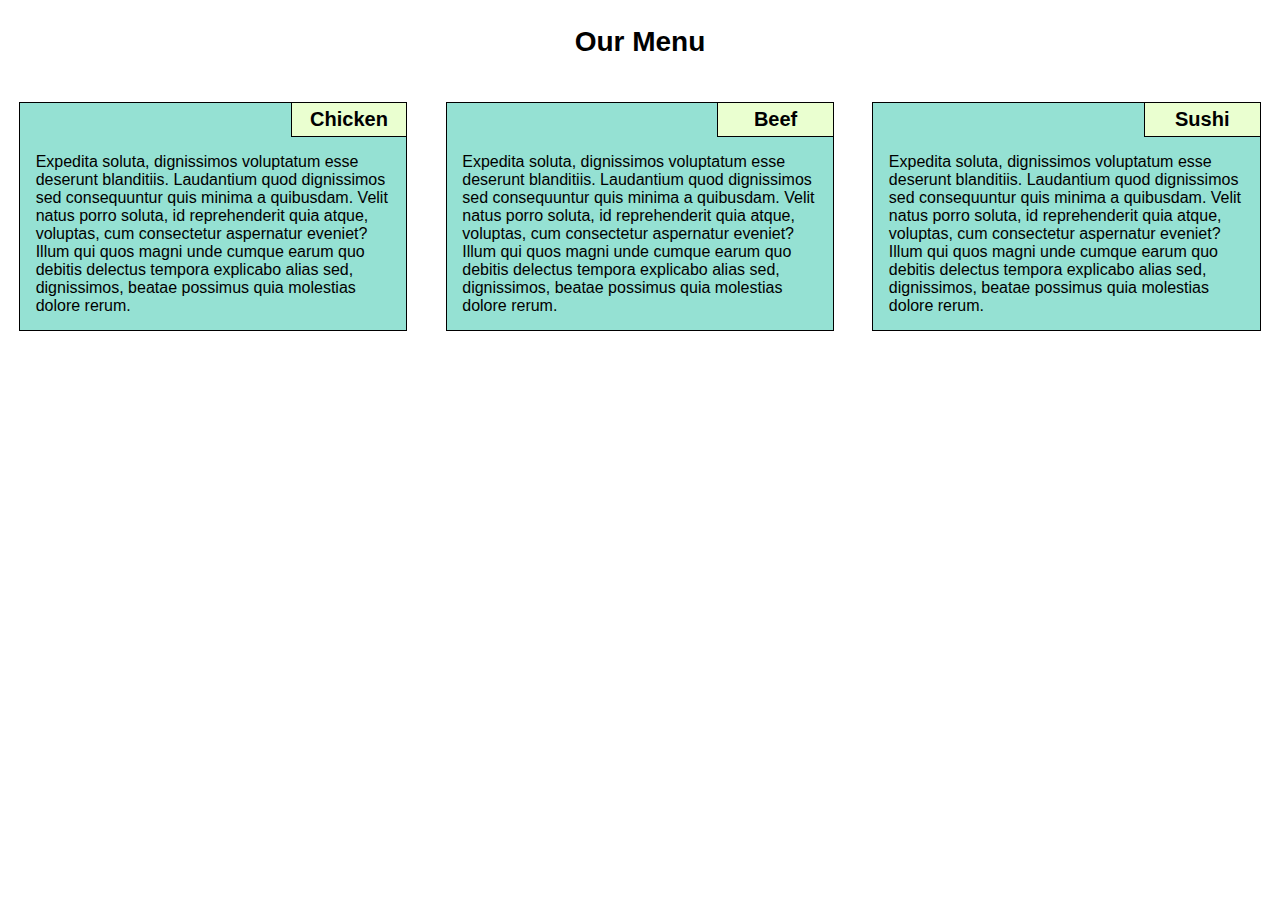
==== module2-solution/index.html @ 896d3db7 "update" ====
<!DOCTYPE html>
<html lang="en">
    <head>
        <meta charset="UTF-8">
        
        <meta name="view-port" content="width=device-width, initial-scale=1.0">
        
        <title>Coursera-Peer-graded-Assignment-Module-2-Coding-Assignment</title>
        
        <link rel="stylesheet" href="Css/style.css">
        <style>
            <link rel="stylesheet" href="css/style.css">
        </style>
    </head>
    <body>
        <h1>Our Menu</h1>
        <section class="col-lg-4 col-md-6 col-sm-12">
            <div  class="container">
                <h3>Chicken</h3>

                <p>
                    Expedita soluta, dignissimos voluptatum esse deserunt blanditiis. Laudantium quod dignissimos sed consequuntur quis minima a quibusdam. Velit natus porro soluta, id reprehenderit quia atque, voluptas, cum consectetur aspernatur eveniet? Illum qui quos magni unde cumque earum quo debitis delectus tempora explicabo alias sed, dignissimos, beatae possimus quia molestias dolore rerum.
                </p>
            </div>
        </section>
        
        <section class="col-lg-4 col-md-6 col-sm-12">
            <div class="container">
                <h3>Beef</h3>

                <p>
                    Expedita soluta, dignissimos voluptatum esse deserunt blanditiis. Laudantium quod dignissimos sed consequuntur quis minima a quibusdam. Velit natus porro soluta, id reprehenderit quia atque, voluptas, cum consectetur aspernatur eveniet? Illum qui quos magni unde cumque earum quo debitis delectus tempora explicabo alias sed, dignissimos, beatae possimus quia molestias dolore rerum.
                </p>
            </div>
        </section>
        
        <section class="col-lg-4 col-md-12 col-sm-12">
            <div class="container">
                <h3>Sushi</h3>
                
                <p>
                    Expedita soluta, dignissimos voluptatum esse deserunt blanditiis. Laudantium quod dignissimos sed consequuntur quis minima a quibusdam. Velit natus porro soluta, id reprehenderit quia atque, voluptas, cum consectetur aspernatur eveniet? Illum qui quos magni unde cumque earum quo debitis delectus tempora explicabo alias sed, dignissimos, beatae possimus quia molestias dolore rerum.
                </p>
            </div>
        </section>
    </body>
</html>
---- module2-solution/Css/style.css ----
/*Global style*/
* {
    margin: 0;
    padding: 0;
    box-sizing: border-box;
    font-family: Arial, Helvetica, sans-serif;
}

.container {
    border: 1px solid #000;
    background-color: #95E1D3;
}

h3 {
    float: right;
    width: 30%;
    padding: 5px 0;
    text-align: center;
    border-bottom: 1px solid #000;
    border-left: 1px solid #000;
    font-size: 125%;
    background-color: #EAFFD0;
}

h1 {
    padding: 2%;
    text-align: center;
    font-size: 175%;
}

p {
    padding: 4%;
    clear: right;
    font-size: 100%;
}

/*Style in large screen*/
@media (min-width: 992px) {
    .col-lg-1, .col-lg-2, .col-lg-3, .col-lg-4, .col-lg-5, .col-lg-6, .col-lg-7, .col-lg-8, .col-lg-9, .col-lg-10, .col-lg-11, .col-lg-12 {
        float: left;
        padding: 1.5%;
    }
    
    .col-lg-1 {
        width: 8.33%;
    }
    
    .col-lg-2 {
        width: 16.66%;
    }
    
    .col-lg-3 {
        width: 25%;
    }
    
    .col-lg-4 {
        width: 33.33%;
    }
    
    .col-lg-5 {
        width: 41.66%;
    }
    
    .col-lg-6 {
        width: 50%;
    }
    
    .col-lg-7 {
        width: 58.33%;
    }
    
     .col-lg-8 {
        width: 66.66%;
    }
    
    .col-lg-9 {
        width: 75%;
    }
    
    .col-lg-10 {
        width: 83.33%;
    }
    
    .col-lg-11 {
        width: 91.66%;
    }
    
    .col-lg-12 {
        width: 100%;
    }
}

/*Style in mediam screen (TABLET)*/
@media (max-width: 991px) and (min-width: 768px) {
    .col-md-1, .col-md-2, .col-md-3, .col-md-4, .col-md-5, .col-md-6, .col-md-7, .col-md-8, .col-md-9, .col-md-10, .col-md-11, .col-md-12 {
        float: left;
        padding: 1.5%;
    }
    
    .col-md-1 {
        width: 8.33%;
    }
    
    .col-md-2 {
        width: 16.66%;
    }
    
    .col-md-3 {
        width: 25%;
    }
    
    .col-md-4 {
        width: 33.33%;
    }
    
    .col-md-5 {
        width: 41.66%;
    }
    
    .col-md-6 {
        width: 50%;
    }
    
    .col-md-7 {
        width: 58.33%;
    }
    
    .col-md-8 {
        width: 66.66%;
    }
    
    .col-md-9 {
        width: 75%;
    }
    
    .col-md-10 {
        width: 83.33%;
    }
    
    .col-md-11 {
        width: 91.66%;
    }
    
    .col-md-12 {
        width: 100%;
    }
}

/*style in small screen (phone)*/
@media (max-width: 767px) {
    .col-sm-1, .col-sm-2, .col-sm-3, .col-sm-4, .col-sm-5, .col-sm-6, .col-sm-7, .col-sm-8, .col-sm-9, .col-sm-10, .col-sm-11, .col-sm-12 {
        float: left;
        padding: 1.5%;
    }
    
    .col-sm-1 {
        width: 8.33%;
    }
    
    .col-sm-2 {
        width: 16.66%;
    }
    
    .col-sm-3 {
        width: 25%;
    }
    
    .col-sm-4 {
        width: 33.33%;
    }
    
    .col-sm-5 {
        width: 41.66%;
    }
    
    .col-sm-6 {
        width: 50%;
    }
    
    .col-sm-7 {
        width: 58.33%;
    }
    
    .col-sm-8 {
        width: 66.66%;
    }
    
    .col-sm-9 {
        width: 75%;
    }
    
    .col-sm-10 {
        width: 83.33%;
    }
    
    .col-sm-11 {
        width: 91.66%;
    }
    
    .col-sm-12 {
        width: 100%;
    }    
}
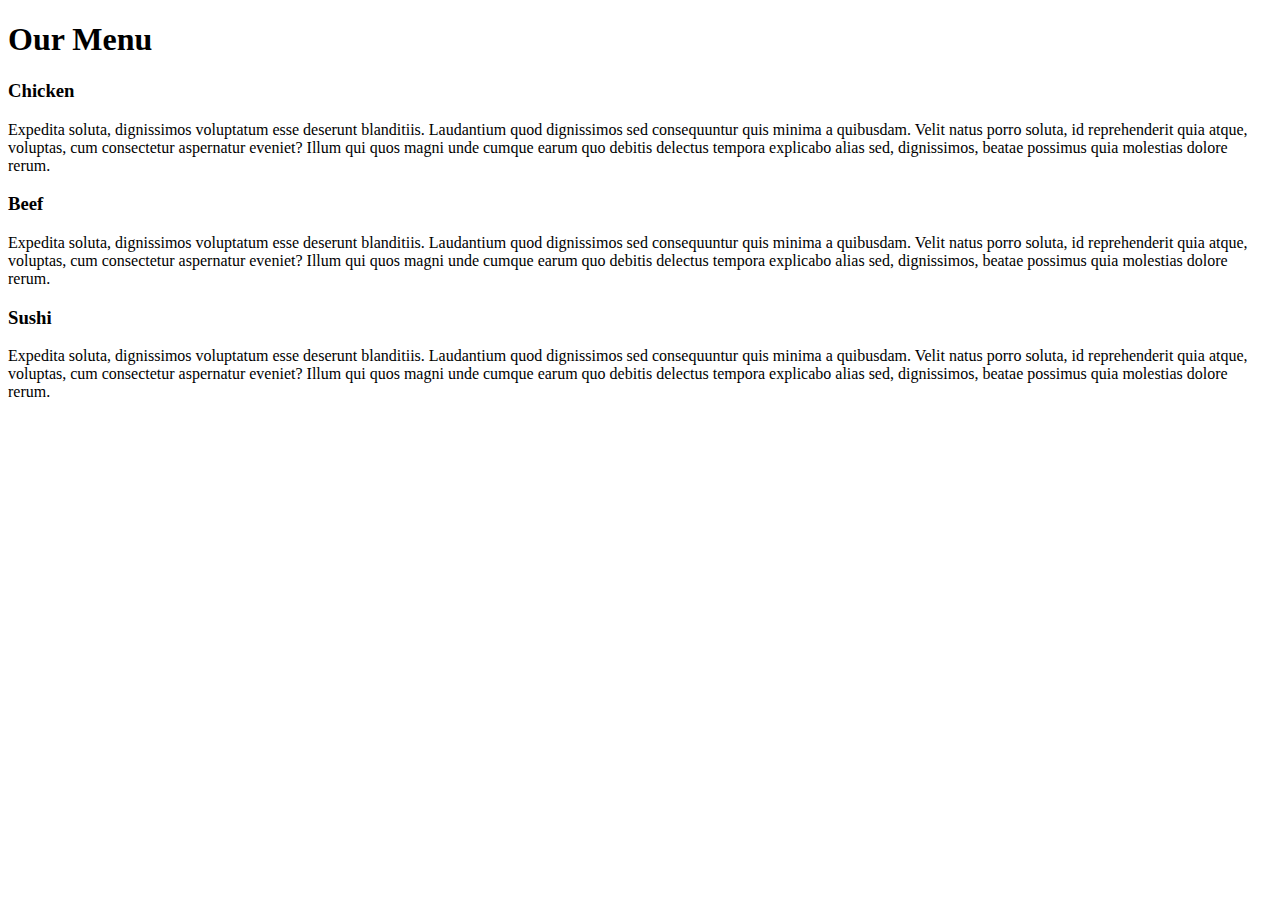
==== commit 67fc8ab6: "Update index.html" ====
--- a/module2-solution/index.html
+++ b/module2-solution/index.html
@@ -1,47 +1,40 @@
 <!DOCTYPE html>
 <html lang="en">
-    <head>
-        <meta charset="UTF-8">
-        
-        <meta name="view-port" content="width=device-width, initial-scale=1.0">
-        
-        <title>Coursera-Peer-graded-Assignment-Module-2-Coding-Assignment</title>
-        
-        <link rel="stylesheet" href="Css/style.css">
-        <style>
-            <link rel="stylesheet" href="css/style.css">
-        </style>
-    </head>
-    <body>
-        <h1>Our Menu</h1>
-        <section class="col-lg-4 col-md-6 col-sm-12">
-            <div  class="container">
-                <h3>Chicken</h3>
+<head>
+    <meta charset="UTF-8">
+    <meta name="viewport" content="width=device-width, initial-scale=1.0">
+    <title>Coursera-Peer-graded-Assignment-Module-2-Coding-Assignment</title>
+    <!-- Link to the external CSS file -->
+    <link rel="stylesheet" href="css/style.css">
+</head>
+<body>
+    <h1>Our Menu</h1>
+    
+    <section class="col-lg-4 col-md-6 col-sm-12">
+        <div class="container">
+            <h3>Chicken</h3>
+            <p>
+                Expedita soluta, dignissimos voluptatum esse deserunt blanditiis. Laudantium quod dignissimos sed consequuntur quis minima a quibusdam. Velit natus porro soluta, id reprehenderit quia atque, voluptas, cum consectetur aspernatur eveniet? Illum qui quos magni unde cumque earum quo debitis delectus tempora explicabo alias sed, dignissimos, beatae possimus quia molestias dolore rerum.
+            </p>
+        </div>
+    </section>
 
-                <p>
-                    Expedita soluta, dignissimos voluptatum esse deserunt blanditiis. Laudantium quod dignissimos sed consequuntur quis minima a quibusdam. Velit natus porro soluta, id reprehenderit quia atque, voluptas, cum consectetur aspernatur eveniet? Illum qui quos magni unde cumque earum quo debitis delectus tempora explicabo alias sed, dignissimos, beatae possimus quia molestias dolore rerum.
-                </p>
-            </div>
-        </section>
-        
-        <section class="col-lg-4 col-md-6 col-sm-12">
-            <div class="container">
-                <h3>Beef</h3>
+    <section class="col-lg-4 col-md-6 col-sm-12">
+        <div class="container">
+            <h3>Beef</h3>
+            <p>
+                Expedita soluta, dignissimos voluptatum esse deserunt blanditiis. Laudantium quod dignissimos sed consequuntur quis minima a quibusdam. Velit natus porro soluta, id reprehenderit quia atque, voluptas, cum consectetur aspernatur eveniet? Illum qui quos magni unde cumque earum quo debitis delectus tempora explicabo alias sed, dignissimos, beatae possimus quia molestias dolore rerum.
+            </p>
+        </div>
+    </section>
 
-                <p>
-                    Expedita soluta, dignissimos voluptatum esse deserunt blanditiis. Laudantium quod dignissimos sed consequuntur quis minima a quibusdam. Velit natus porro soluta, id reprehenderit quia atque, voluptas, cum consectetur aspernatur eveniet? Illum qui quos magni unde cumque earum quo debitis delectus tempora explicabo alias sed, dignissimos, beatae possimus quia molestias dolore rerum.
-                </p>
-            </div>
-        </section>
-        
-        <section class="col-lg-4 col-md-12 col-sm-12">
-            <div class="container">
-                <h3>Sushi</h3>
-                
-                <p>
-                    Expedita soluta, dignissimos voluptatum esse deserunt blanditiis. Laudantium quod dignissimos sed consequuntur quis minima a quibusdam. Velit natus porro soluta, id reprehenderit quia atque, voluptas, cum consectetur aspernatur eveniet? Illum qui quos magni unde cumque earum quo debitis delectus tempora explicabo alias sed, dignissimos, beatae possimus quia molestias dolore rerum.
-                </p>
-            </div>
-        </section>
-    </body>
-</html>+    <section class="col-lg-4 col-md-12 col-sm-12">
+        <div class="container">
+            <h3>Sushi</h3>
+            <p>
+                Expedita soluta, dignissimos voluptatum esse deserunt blanditiis. Laudantium quod dignissimos sed consequuntur quis minima a quibusdam. Velit natus porro soluta, id reprehenderit quia atque, voluptas, cum consectetur aspernatur eveniet? Illum qui quos magni unde cumque earum quo debitis delectus tempora explicabo alias sed, dignissimos, beatae possimus quia molestias dolore rerum.
+            </p>
+        </div>
+    </section>
+</body>
+</html>
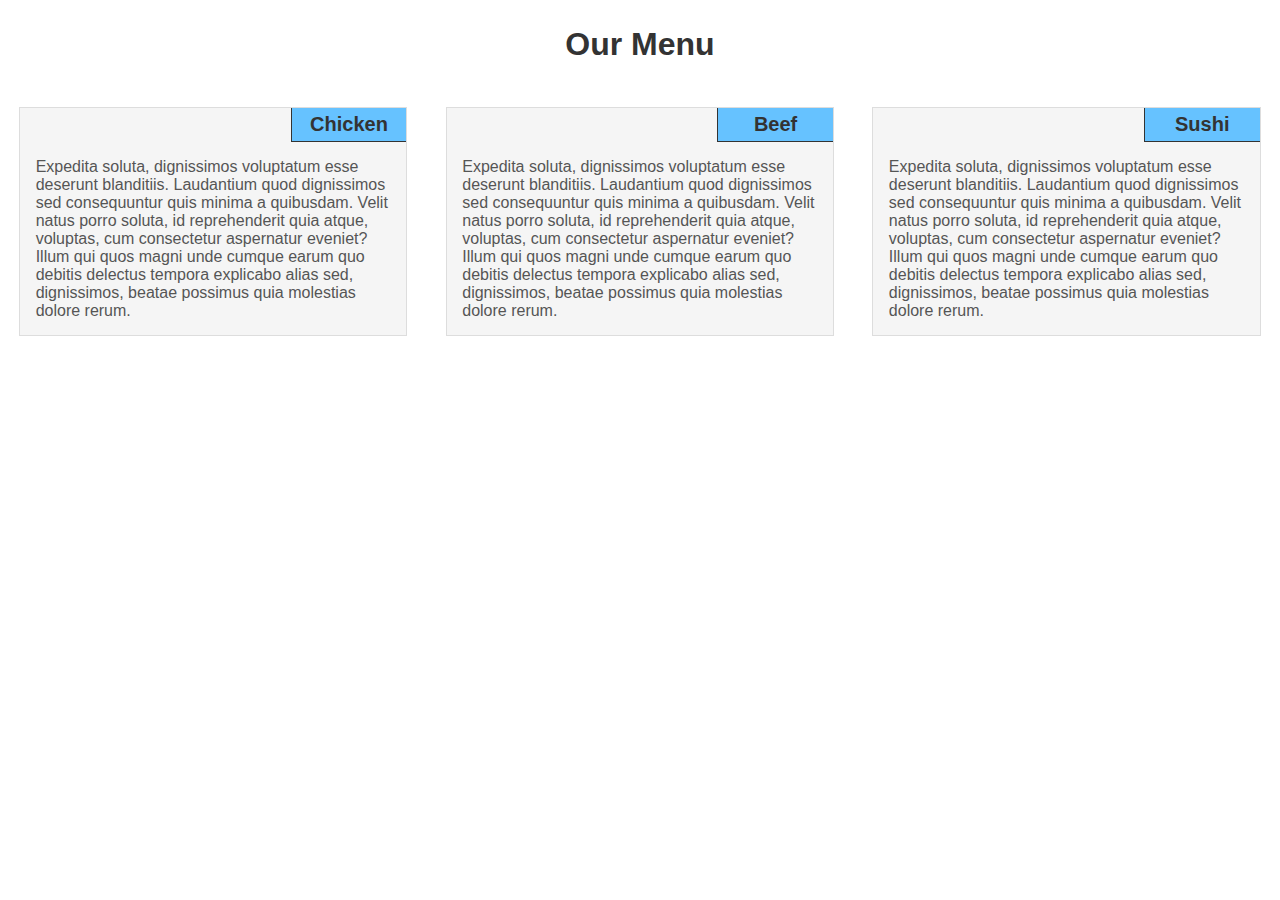
==== commit bfd2cd53: "Update index.html" ====
--- a/module2-solution/index.html
+++ b/module2-solution/index.html
@@ -5,7 +5,7 @@
     <meta name="viewport" content="width=device-width, initial-scale=1.0">
     <title>Coursera-Peer-graded-Assignment-Module-2-Coding-Assignment</title>
     <!-- Link to the external CSS file -->
-    <link rel="stylesheet" href="css/style.css">
+    <link rel="stylesheet" href="Css/style.css">
 </head>
 <body>
     <h1>Our Menu</h1>
--- a/module2-solution/Css/style.css
+++ b/module2-solution/Css/style.css
@@ -0,0 +1,71 @@
+/* Global style */
+* {
+    margin: 0;
+    padding: 0;
+    box-sizing: border-box;
+    font-family: 'Arial', sans-serif;
+}
+
+/* Container style */
+.container {
+    border: 1px solid #ddd; /* Light gray border */
+    background-color: #f5f5f5; /* Light gray background */
+}
+
+/* Heading style */
+h1 {
+    padding: 2%;
+    text-align: center;
+    font-size: 2em; /* Larger heading font size */
+    color: #333; /* Dark gray text color */
+}
+
+/* Section title style */
+h3 {
+    float: right;
+    width: 30%;
+    padding: 5px 0;
+    text-align: center;
+    border-bottom: 1px solid #333; /* Dark gray border */
+    border-left: 1px solid #333; /* Dark gray border */
+    font-size: 1.25em; /* Larger section title font size */
+    background-color: #66c2ff; /* Light blue background */
+    color: #333; /* Dark gray text color */
+}
+
+/* Paragraph style */
+p {
+    padding: 4%;
+    clear: right;
+    font-size: 1em; /* Regular font size */
+    color: #555; /* Dark gray text color */
+}
+
+/* Media query for large screens (desktop) */
+@media (min-width: 992px) {
+    .col-lg-4 {
+        float: left;
+        width: 33.33%;
+        padding: 1.5%;
+    }
+}
+
+/* Media query for medium screens (tablet) */
+@media (max-width: 991px) and (min-width: 768px) {
+    .col-md-6 {
+        float: left;
+        width: 50%;
+        padding: 1.5%;
+    }
+
+    .col-md-12 {
+        width: 100%;
+    }
+}
+
+/* Media query for small screens (mobile) */
+@media (max-width: 767px) {
+    .col-sm-12 {
+        width: 100%;
+    }
+}
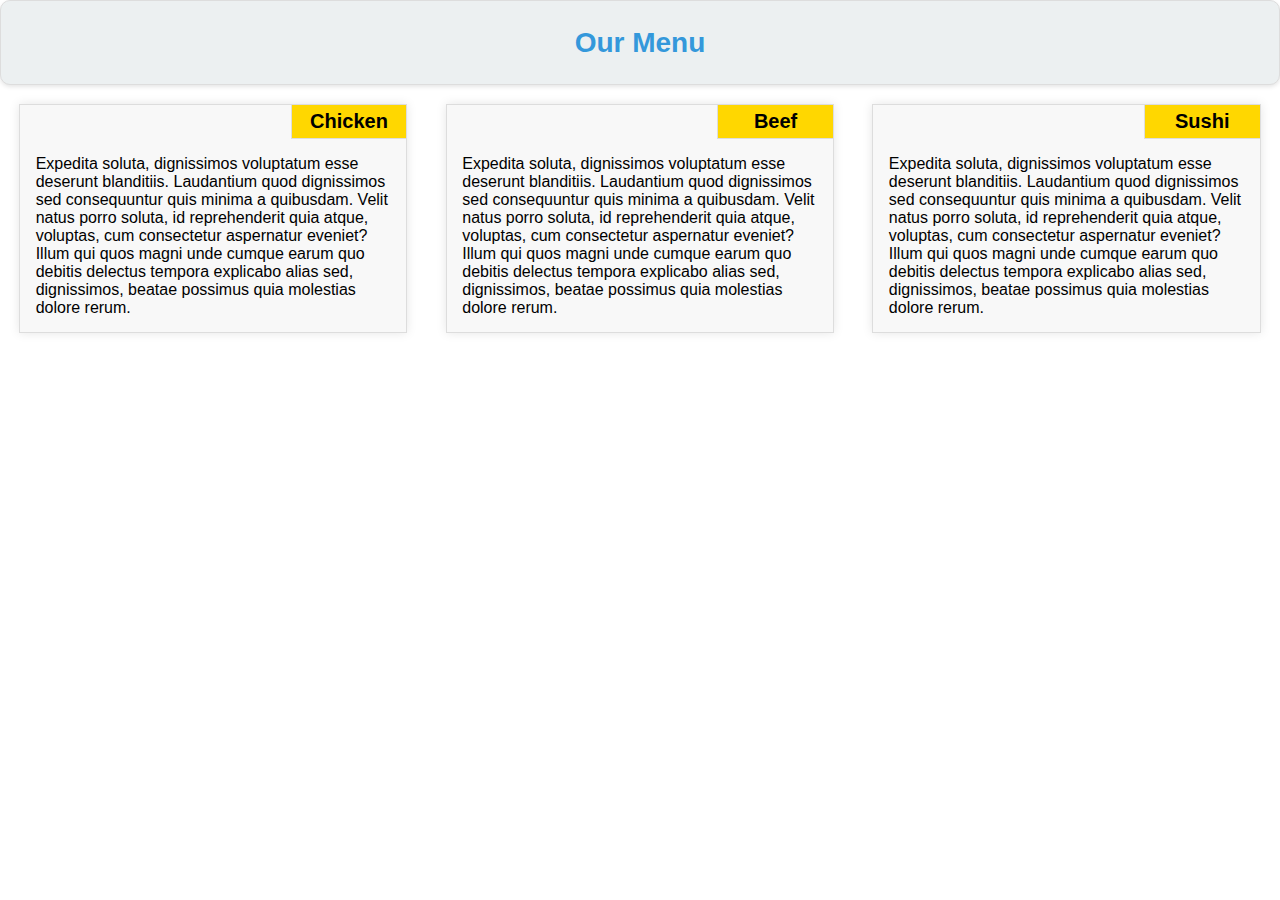
==== commit 243929a7: "update" ====
--- a/module2-solution/index.html
+++ b/module2-solution/index.html
@@ -1,40 +1,47 @@
 <!DOCTYPE html>
 <html lang="en">
-<head>
-    <meta charset="UTF-8">
-    <meta name="viewport" content="width=device-width, initial-scale=1.0">
-    <title>Coursera-Peer-graded-Assignment-Module-2-Coding-Assignment</title>
-    <!-- Link to the external CSS file -->
-    <link rel="stylesheet" href="Css/style.css">
-</head>
-<body>
-    <h1>Our Menu</h1>
-    
-    <section class="col-lg-4 col-md-6 col-sm-12">
-        <div class="container">
-            <h3>Chicken</h3>
-            <p>
-                Expedita soluta, dignissimos voluptatum esse deserunt blanditiis. Laudantium quod dignissimos sed consequuntur quis minima a quibusdam. Velit natus porro soluta, id reprehenderit quia atque, voluptas, cum consectetur aspernatur eveniet? Illum qui quos magni unde cumque earum quo debitis delectus tempora explicabo alias sed, dignissimos, beatae possimus quia molestias dolore rerum.
-            </p>
-        </div>
-    </section>
+    <head>
+        <meta charset="UTF-8">
+        
+        <meta name="view-port" content="width=device-width, initial-scale=1.0">
+        
+        <title>Coursera-Peer-graded-Assignment-Module-2-Coding-Assignment</title>
+        
+        <link rel="stylesheet" href="Css/style.css">
+        <style>
+            <link rel="stylesheet" href="Css/style.css">
+        </style>
+    </head>
+    <body>
+        <h1>Our Menu</h1>
+        <section class="col-lg-4 col-md-6 col-sm-12">
+            <div  class="container">
+                <h3>Chicken</h3>
 
-    <section class="col-lg-4 col-md-6 col-sm-12">
-        <div class="container">
-            <h3>Beef</h3>
-            <p>
-                Expedita soluta, dignissimos voluptatum esse deserunt blanditiis. Laudantium quod dignissimos sed consequuntur quis minima a quibusdam. Velit natus porro soluta, id reprehenderit quia atque, voluptas, cum consectetur aspernatur eveniet? Illum qui quos magni unde cumque earum quo debitis delectus tempora explicabo alias sed, dignissimos, beatae possimus quia molestias dolore rerum.
-            </p>
-        </div>
-    </section>
+                <p>
+                    Expedita soluta, dignissimos voluptatum esse deserunt blanditiis. Laudantium quod dignissimos sed consequuntur quis minima a quibusdam. Velit natus porro soluta, id reprehenderit quia atque, voluptas, cum consectetur aspernatur eveniet? Illum qui quos magni unde cumque earum quo debitis delectus tempora explicabo alias sed, dignissimos, beatae possimus quia molestias dolore rerum.
+                </p>
+            </div>
+        </section>
+        
+        <section class="col-lg-4 col-md-6 col-sm-12">
+            <div class="container">
+                <h3>Beef</h3>
 
-    <section class="col-lg-4 col-md-12 col-sm-12">
-        <div class="container">
-            <h3>Sushi</h3>
-            <p>
-                Expedita soluta, dignissimos voluptatum esse deserunt blanditiis. Laudantium quod dignissimos sed consequuntur quis minima a quibusdam. Velit natus porro soluta, id reprehenderit quia atque, voluptas, cum consectetur aspernatur eveniet? Illum qui quos magni unde cumque earum quo debitis delectus tempora explicabo alias sed, dignissimos, beatae possimus quia molestias dolore rerum.
-            </p>
-        </div>
-    </section>
-</body>
-</html>
+                <p>
+                    Expedita soluta, dignissimos voluptatum esse deserunt blanditiis. Laudantium quod dignissimos sed consequuntur quis minima a quibusdam. Velit natus porro soluta, id reprehenderit quia atque, voluptas, cum consectetur aspernatur eveniet? Illum qui quos magni unde cumque earum quo debitis delectus tempora explicabo alias sed, dignissimos, beatae possimus quia molestias dolore rerum.
+                </p>
+            </div>
+        </section>
+        
+        <section class="col-lg-4 col-md-12 col-sm-12">
+            <div class="container">
+                <h3>Sushi</h3>
+                
+                <p>
+                    Expedita soluta, dignissimos voluptatum esse deserunt blanditiis. Laudantium quod dignissimos sed consequuntur quis minima a quibusdam. Velit natus porro soluta, id reprehenderit quia atque, voluptas, cum consectetur aspernatur eveniet? Illum qui quos magni unde cumque earum quo debitis delectus tempora explicabo alias sed, dignissimos, beatae possimus quia molestias dolore rerum.
+                </p>
+            </div>
+        </section>
+    </body>
+</html>--- a/module2-solution/Css/style.css
+++ b/module2-solution/Css/style.css
@@ -1,71 +1,92 @@
-/* Global style */
+/* Global styles */
 * {
     margin: 0;
     padding: 0;
     box-sizing: border-box;
-    font-family: 'Arial', sans-serif;
+    font-family: 'Segoe UI', Tahoma, Geneva, Verdana, sans-serif; /* Updated font */
 }
 
-/* Container style */
+/* Container styles */
 .container {
-    border: 1px solid #ddd; /* Light gray border */
-    background-color: #f5f5f5; /* Light gray background */
+    border: 1px solid #ddd; /* Softer border color */
+    background-color: #F8F8F8; /* Light gray background */
+    position: relative;
+    overflow: hidden;
+    box-shadow: 0 0 10px rgba(0, 0, 0, 0.1); /* Subtle box shadow */
 }
 
-/* Heading style */
-h1 {
-    padding: 2%;
-    text-align: center;
-    font-size: 2em; /* Larger heading font size */
-    color: #333; /* Dark gray text color */
-}
-
-/* Section title style */
+/* Title styles */
 h3 {
     float: right;
     width: 30%;
     padding: 5px 0;
     text-align: center;
-    border-bottom: 1px solid #333; /* Dark gray border */
-    border-left: 1px solid #333; /* Dark gray border */
-    font-size: 1.25em; /* Larger section title font size */
-    background-color: #66c2ff; /* Light blue background */
-    color: #333; /* Dark gray text color */
+    border-bottom: 1px solid #ddd; /* Softer border color */
+    border-left: 1px solid #ddd; /* Softer border color */
+    font-size: 125%;
+    background-color: #FFD700; /* Pastel yellow background */
 }
 
-/* Paragraph style */
+/* Heading styles */
+h1 {
+    padding: 2%;
+    text-align: center;
+    font-size: 175%;
+    color: #3498db; /* Pastel blue text color */
+    background-color: #ecf0f1; /* Pastel blue background */
+    transition: background-color 0.3s ease, color 0.3s ease; /* Added color transition */
+    border: 1px solid #ddd; /* Softer border color */
+    border-radius: 10px; /* Rounded corners */
+    box-shadow: 0 2px 4px rgba(0, 0, 0, 0.1); /* Subtle box shadow */
+}
+
+h1:hover {
+    background-color: #2980b9; /* Darker blue on hover */
+    color: #fff; /* White text on hover */
+}
+
+/* Paragraph styles */
 p {
     padding: 4%;
     clear: right;
-    font-size: 1em; /* Regular font size */
-    color: #555; /* Dark gray text color */
+    font-size: 100%;
 }
 
-/* Media query for large screens (desktop) */
+/* Section styles */
+section {
+    margin-bottom: 20px;
+}
+
+/* Media queries for responsive design */
 @media (min-width: 992px) {
+    /* Desktop view styles */
     .col-lg-4 {
+        width: 33.33%;
         float: left;
-        width: 33.33%;
         padding: 1.5%;
     }
 }
 
-/* Media query for medium screens (tablet) */
 @media (max-width: 991px) and (min-width: 768px) {
+    /* Tablet view styles */
     .col-md-6 {
+        width: 50%;
         float: left;
-        width: 50%;
         padding: 1.5%;
     }
 
     .col-md-12 {
         width: 100%;
+        float: left;
+        padding: 1.5%;
     }
 }
 
-/* Media query for small screens (mobile) */
 @media (max-width: 767px) {
+    /* Mobile view styles */
     .col-sm-12 {
         width: 100%;
+        float: left;
+        padding: 1.5%;
     }
 }
--- a/module2-solution/Css/style.css
+++ b/module2-solution/Css/style.css
@@ -1,71 +1,92 @@
-/* Global style */
+/* Global styles */
 * {
     margin: 0;
     padding: 0;
     box-sizing: border-box;
-    font-family: 'Arial', sans-serif;
+    font-family: 'Segoe UI', Tahoma, Geneva, Verdana, sans-serif; /* Updated font */
 }
 
-/* Container style */
+/* Container styles */
 .container {
-    border: 1px solid #ddd; /* Light gray border */
-    background-color: #f5f5f5; /* Light gray background */
+    border: 1px solid #ddd; /* Softer border color */
+    background-color: #F8F8F8; /* Light gray background */
+    position: relative;
+    overflow: hidden;
+    box-shadow: 0 0 10px rgba(0, 0, 0, 0.1); /* Subtle box shadow */
 }
 
-/* Heading style */
-h1 {
-    padding: 2%;
-    text-align: center;
-    font-size: 2em; /* Larger heading font size */
-    color: #333; /* Dark gray text color */
-}
-
-/* Section title style */
+/* Title styles */
 h3 {
     float: right;
     width: 30%;
     padding: 5px 0;
     text-align: center;
-    border-bottom: 1px solid #333; /* Dark gray border */
-    border-left: 1px solid #333; /* Dark gray border */
-    font-size: 1.25em; /* Larger section title font size */
-    background-color: #66c2ff; /* Light blue background */
-    color: #333; /* Dark gray text color */
+    border-bottom: 1px solid #ddd; /* Softer border color */
+    border-left: 1px solid #ddd; /* Softer border color */
+    font-size: 125%;
+    background-color: #FFD700; /* Pastel yellow background */
 }
 
-/* Paragraph style */
+/* Heading styles */
+h1 {
+    padding: 2%;
+    text-align: center;
+    font-size: 175%;
+    color: #3498db; /* Pastel blue text color */
+    background-color: #ecf0f1; /* Pastel blue background */
+    transition: background-color 0.3s ease, color 0.3s ease; /* Added color transition */
+    border: 1px solid #ddd; /* Softer border color */
+    border-radius: 10px; /* Rounded corners */
+    box-shadow: 0 2px 4px rgba(0, 0, 0, 0.1); /* Subtle box shadow */
+}
+
+h1:hover {
+    background-color: #2980b9; /* Darker blue on hover */
+    color: #fff; /* White text on hover */
+}
+
+/* Paragraph styles */
 p {
     padding: 4%;
     clear: right;
-    font-size: 1em; /* Regular font size */
-    color: #555; /* Dark gray text color */
+    font-size: 100%;
 }
 
-/* Media query for large screens (desktop) */
+/* Section styles */
+section {
+    margin-bottom: 20px;
+}
+
+/* Media queries for responsive design */
 @media (min-width: 992px) {
+    /* Desktop view styles */
     .col-lg-4 {
+        width: 33.33%;
         float: left;
-        width: 33.33%;
         padding: 1.5%;
     }
 }
 
-/* Media query for medium screens (tablet) */
 @media (max-width: 991px) and (min-width: 768px) {
+    /* Tablet view styles */
     .col-md-6 {
+        width: 50%;
         float: left;
-        width: 50%;
         padding: 1.5%;
     }
 
     .col-md-12 {
         width: 100%;
+        float: left;
+        padding: 1.5%;
     }
 }
 
-/* Media query for small screens (mobile) */
 @media (max-width: 767px) {
+    /* Mobile view styles */
     .col-sm-12 {
         width: 100%;
+        float: left;
+        padding: 1.5%;
     }
 }
